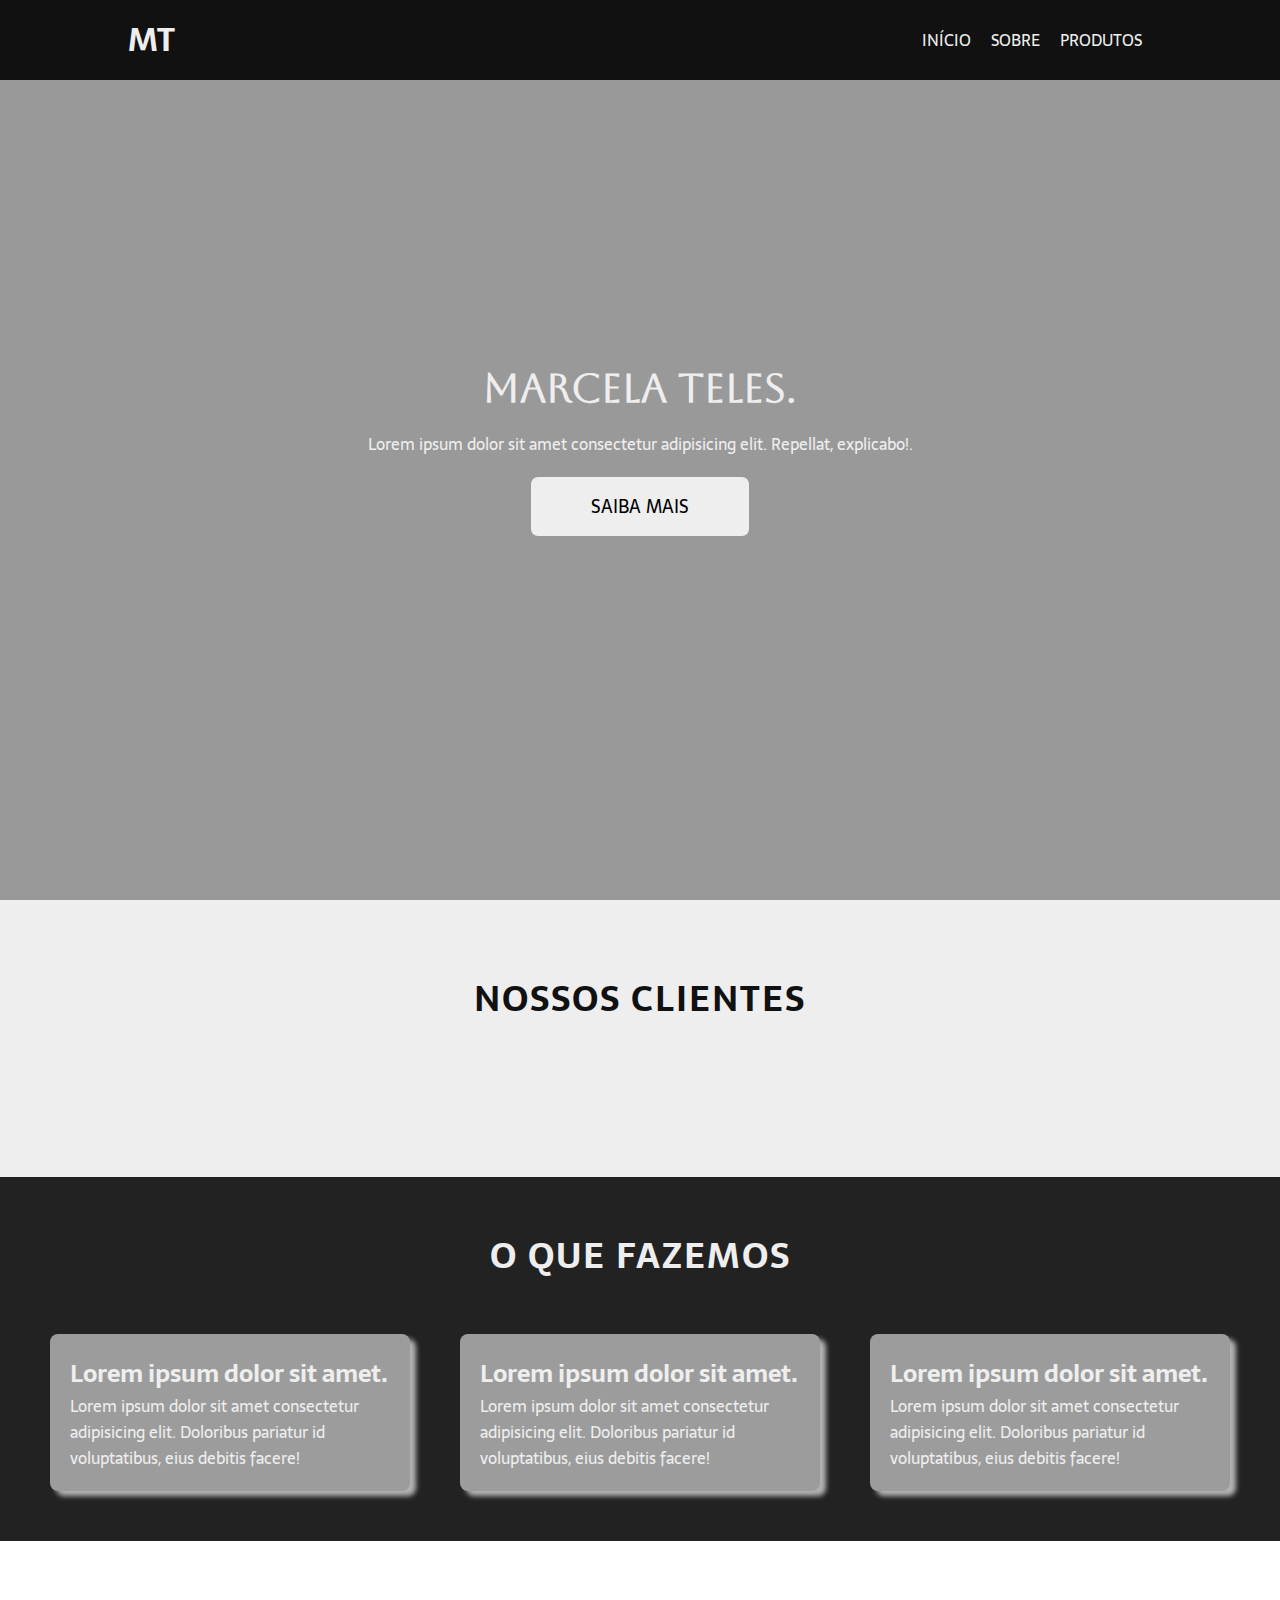
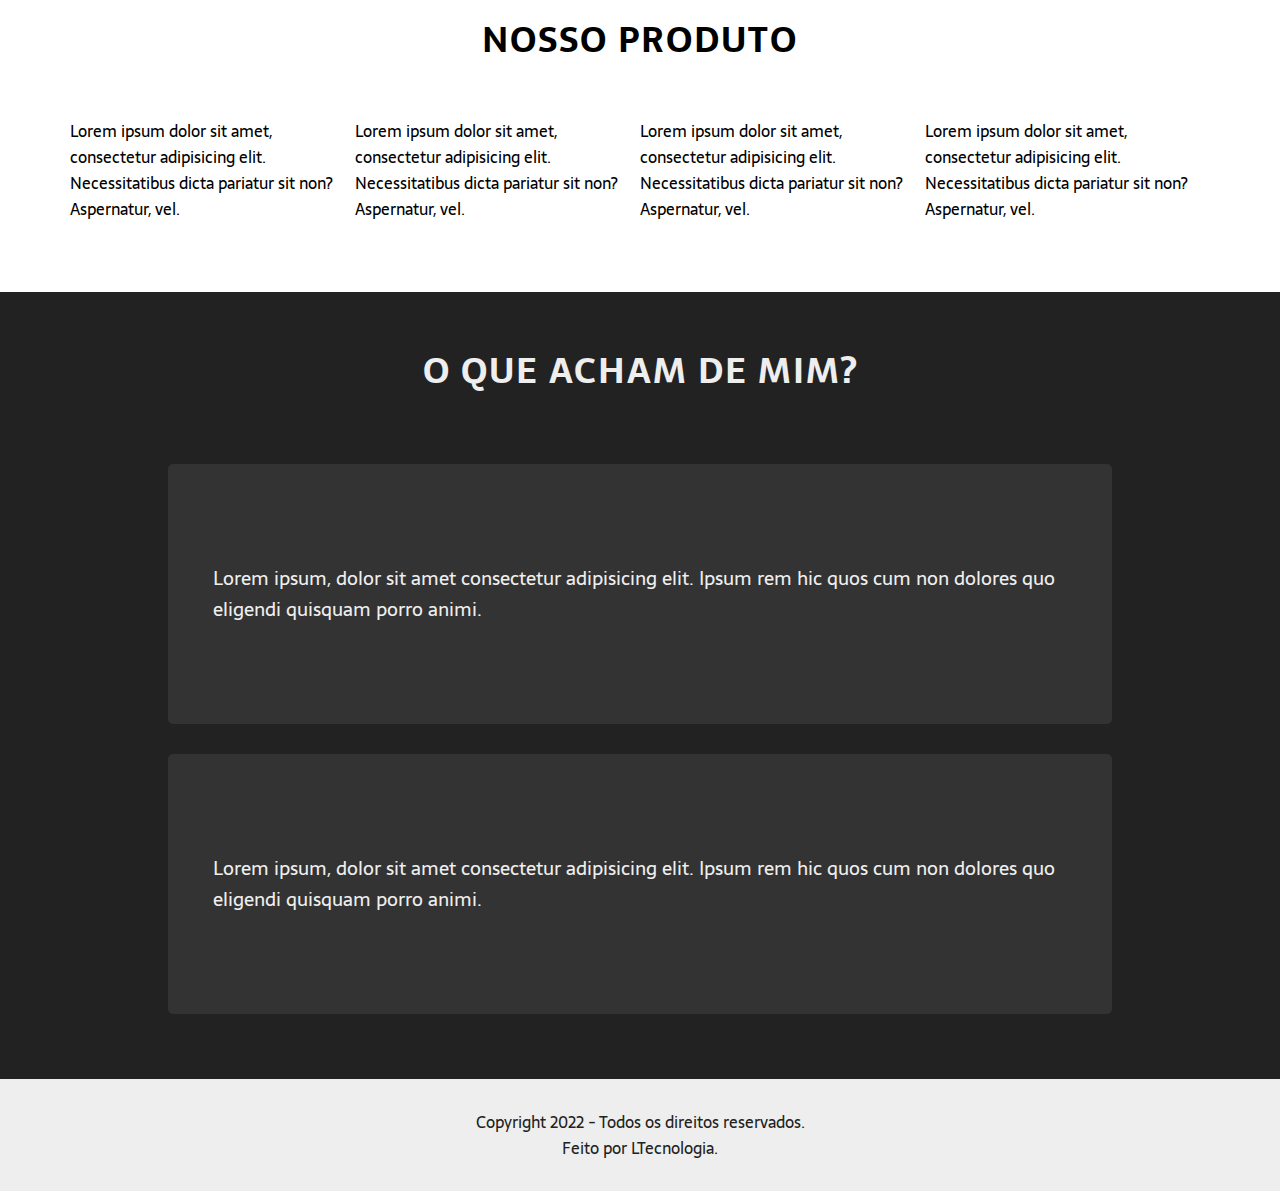
==== ZINTH/ZINTH/index.html @ a5e09588 "Add files via upload" ====
<!DOCTYPE html>
<html lang="en">
<head>
    <meta charset="UTF-8">
    <meta http-equiv="X-UA-Compatible" content="IE=edge">
    <meta name="viewport" content="width=device-width, initial-scale=1.0">
    <title>Marcela Teles</title>
    <link rel="stylesheet" href="css/style.css">
    <link rel="stylesheet" media="screen and (max-width: 768px)" href="css/mobile.css">
    
    <script src="https://kit.fontawesome.com/e301f565b0.js" crossorigin="anonymous"></script>

</head>
<body>
    <nav id="navbar">
        <div id="navbar-container">
            <h1 class="logo">MT</h1>
            <ul id="navbar-items">
                <li><a href="#">Início</a></li>
                <li><a href="#clients">Sobre</a></li>
                <li><a href="#product">Produtos</a></li>
            </ul>
        </div>
    </nav>
    
    <header id="showcase">
        <div id="showcase-container">
            <h2 class="h">Marcela Teles.</h2>
            <p class="h2">Lorem ipsum dolor sit amet consectetur adipisicing elit. Repellat, explicabo!.</p>
            <a href="" class="btn">Saiba mais</a>
        </div>
    </header>

<!-- About -->
<section id="clients">
    <div class="headline">Nossos clientes</div>
    <div id="clients-container">
        <img src="/img/netflix.png" class="client" alt="">
        <img src="/img/google.png" class="client" alt="">
        <img src="/img/apple.png" class="client" alt="">
        <img src="/img/microsoft.png" class="client" alt="">
    </div>

    
</section>

<section id="features">
    <div class="headline">O que fazemos</div>
    <div id="features-container">
        <div class="feature">
            <i class="fas fa-tachometer-alt fa-3x"></i>
            <span class="feature-title">Lorem ipsum dolor sit amet.</span>
            <p>Lorem ipsum dolor sit amet consectetur adipisicing elit. Doloribus pariatur id voluptatibus, eius debitis facere!</p>
            
        </div>
        <div class="feature">
            <i class="fas fa-layer-group fa-3x"></i>
            <span class="feature-title">Lorem ipsum dolor sit amet.</span>
            <p>Lorem ipsum dolor sit amet consectetur adipisicing elit. Doloribus pariatur id voluptatibus, eius debitis facere!</p>
            
        </div>
        <div class="feature">
            <i class="fas fa-code fa-3x"></i>
            <span class="feature-title">Lorem ipsum dolor sit amet.</span>
            <p>Lorem ipsum dolor sit amet consectetur adipisicing elit. Doloribus pariatur id voluptatibus, eius debitis facere!</p>
            
        </div>
    </div>
</section>

<section id="product">
    <div class="headline">Nosso produto</div>
    <div id="product-container">
        <img src="/img/iphone-x.png" alt="" class="iphone-x">
        <div id="items">
            <i class="fas fa-map-marked fa-3x color-primary"></i>
            <p>Lorem ipsum dolor sit amet, consectetur adipisicing elit. Necessitatibus dicta pariatur sit non? Aspernatur, vel.</p>
        </div>
        <div id="items">
            <i class="fa-brands fa-adversal fa-3x color-primary"></i>
            <p>Lorem ipsum dolor sit amet, consectetur adipisicing elit. Necessitatibus dicta pariatur sit non? Aspernatur, vel.</p>
        </div>
        <div id="items">
            <i class="fa-brands fa-salesforce fa-3x color-primary"></i>
            <p>Lorem ipsum dolor sit amet, consectetur adipisicing elit. Necessitatibus dicta pariatur sit non? Aspernatur, vel.</p>
        </div>
        <div id="items">
            <i class="fa-solid fa-book-open fa-3x color-primary"></i>
            <p>Lorem ipsum dolor sit amet, consectetur adipisicing elit. Necessitatibus dicta pariatur sit non? Aspernatur, vel.</p>
        </div>
    </div>
</section>

<div id="testimonials">
    <div class="headline">O que acham de mim?</div>
    <div id="testimonials-container">
        <div class="testimonial">
            <img src="/img/person-1.jpeg" alt="" class="testimonial-image">
            <p>Lorem ipsum, dolor sit amet consectetur adipisicing elit. Ipsum rem hic quos cum non dolores quo eligendi quisquam porro animi.</p>

        </div>
    </div>
    <div id="testimonials-container">
        <div class="testimonial">
            <img src="/img/abacaxi.jpg" alt="" class="testimonial-image">
            <p>Lorem ipsum, dolor sit amet consectetur adipisicing elit. Ipsum rem hic quos cum non dolores quo eligendi quisquam porro animi.</p>
        </div>    
        
    </div>
</div>

<footer id="footer">
    <p>Copyright 2022 - Todos os direitos reservados.</p>
    <p>Feito por LTecnologia.</p>
</footer>
    
    
</body>
</html>
---- ZINTH/ZINTH/css/style.css ----
@import url('https://fonts.googleapis.com/css2?family=Aboreto&family=Righteous&family=Sarala:wght@400;700&display=swap');

* {
    box-sizing: border-box;
    padding: 0;
    margin: 0;

}

body {
    font-family: 'Sarala', cursive;
}

a {
    text-decoration: none;
    color: inherit;

}

.logo {
    font-size: 2rem;
}

.h {
    font-family: 'Aboreto', cursive;
    font-size: 2.5rem;
    text-align: center;
}

.h2 {
    font-size: 1rem;
    text-align: center;
    padding: 20px;

}

.btn {
    display: inline-block;
    padding: 15px 60px;
    font-size: 1.1rem;
    text-transform: uppercase;
    background: #eee;
    color: #000;
    border-radius: 7px;
    transition: background 500ms ease-in-out;

}

.btn:hover {
    cursor: pointer;
    background: #000;
    color: #eee;
}

.headline {
    font-family: 'Sarala', cursive;
    font-size: 2.2rem;
    text-transform: uppercase;
    font-weight: bold;
    text-align: center;
    padding-bottom: 50px;
    letter-spacing: 2px;
}

/* navbar */

#navbar {
    width: 100%;
    background: #111;
    color: #eee;
    height: 80px;
    position: fixed;
}

#navbar-container {
    width: 80%;
    height: 100%;
    margin: auto;
    display: flex;
    justify-content: space-between;
    align-items: center;
}

#navbar-items {
    display: flex;
    list-style: none;
    text-transform: uppercase;
}

#navbar-items li {
    padding: 10px;

}

/* showcase */

#showcase {
    height: 100vh;
    display: flex;
    justify-content: center;
    align-items: center;
    color: #eee;
    background: url('/img/showcase.jpg') no-repeat center center/cover;
    
    /* overlay */
    background-color: rgba(0,0,0,0.4);   
    background-blend-mode: color;
    
}

#showcase-container {
    text-align: center;
}

/* clients */

#clients {
    width: 100%;
    background: #eee;
    color: #111;
    padding: 70px;
}

#clients-container {
    display: grid;
    grid-template-columns: repeat(4, 1fr);
    justify-items: center;
    padding: 15px;
}

.client {
    display: inline-block;
    width: 25%;
}

/* about */

#features {
    width: 100%;
    background: #222;
    color: #eee;
    padding: 50px;
}

#features-container {
    width: 100%;
    margin: auto;
    display: grid;
    grid-template-columns: repeat(3, 1fr);
    grid-column-gap: 50px;
}

.feature {
    display: flex;
    flex-direction: column;
    background: rgb(156, 156, 156);
    padding: 20px;
    border-radius: 8px;
    box-shadow: 6px 5px 5px rgb(179, 179, 179);
}

.feature-title {
    font-size: 1.5rem;
    font-weight: bold;

}

/* product */

#product {
    width: 100%;
    padding: 70px;

}

#product-container {
    display: flex;
    justify-content: center;
    align-items: center;

}

#items {
    width: 650px;
}

#items .item {
    display: flex;
    padding: 10px;
    margin: 15px 0;
    font-size: 1.2rem;

}

/* testimonials */

.testimonial {
    display: flex;
    align-items: center;
    font-size: 1.2rem;
    background: #333;
    padding: 15px;
    margin: 15px 0;
    border-radius: 5px;

}

#testimonials {
    width: 100%;
    background: #222;
    color: #eee;
    padding: 50px;

}

#testimonials-container {
    width: 80%;
    margin: auto;
    display: flex;
    align-items: center;
    flex-direction: column;
}

.testimonial .testimonial-image {
    height: 200px;
    width: auto;
    border-radius: 50%;
    margin: 15px;
    box-shadow: 0 0 1em rgb(230, 230, 230);
}


/* footer */

#footer {
    background: #eee;
    color: #222;
    text-align: center;
    padding: 30px;
    
}
---- ZINTH/ZINTH/css/mobile.css ----
#navbar {
    height: 215px;
}

#navbar-container {
    flex-direction: column;
    padding: 20px 0;
}

#navbar-items {
    flex-direction: column;
    text-align: center;
    width: 100%;
}

#navbar-items li:nth-child(2) {
    border-top: 1px solid #333;
    border-bottom: 1px solid #333;
}

/* clients */

#clients-container {
    grid-template-columns: repeat(2, 1fr);
}

.client {
    width: 50%;
}

/* features */

#features-container {
    grid-template-columns: 1fr;
}

#features-container .feature:nth-child(2) {
    margin: 15px 0;
}

/* product */

#product-container {
    flex-direction: column;
}

.items {
    width: 90%;
}

.item {
    flex-direction: column;
    align-items: center;
    text-align: center;

}

#testimonial {
    flex-direction: column;
    text-align: center;
}
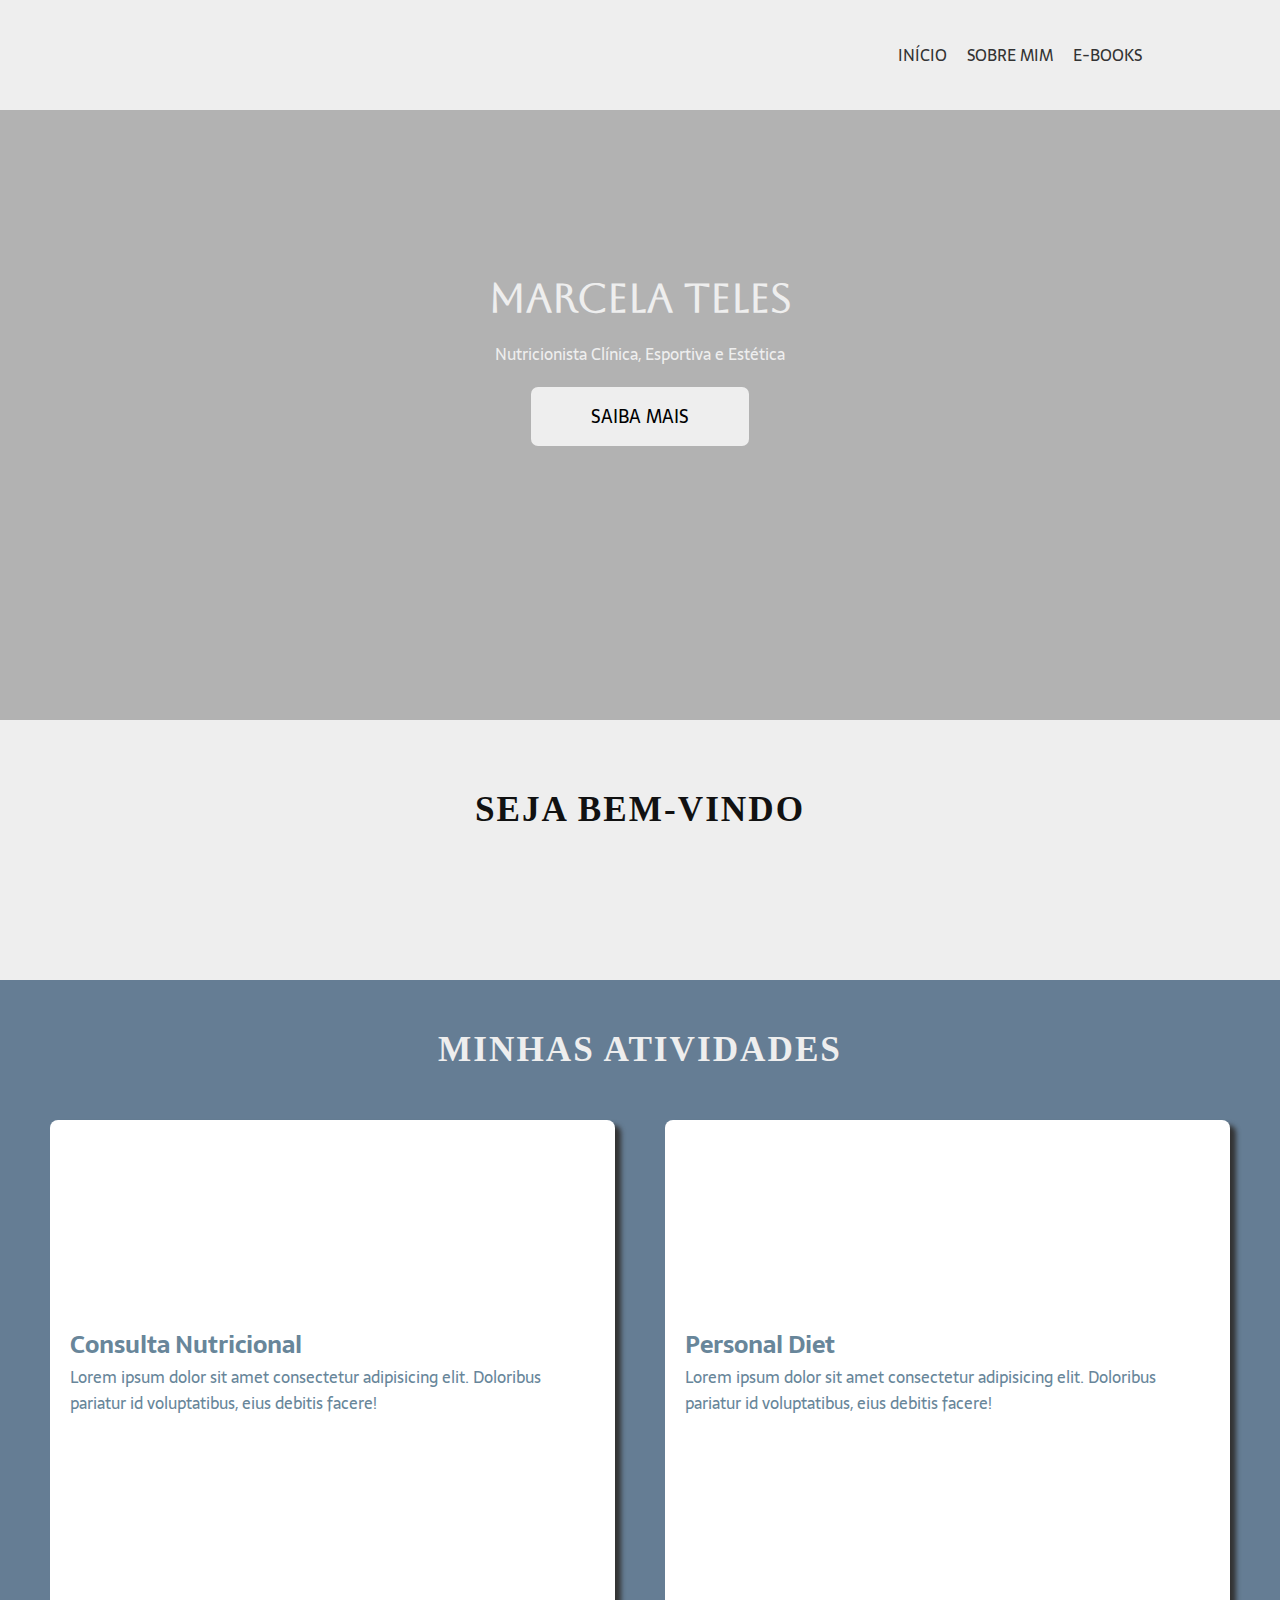
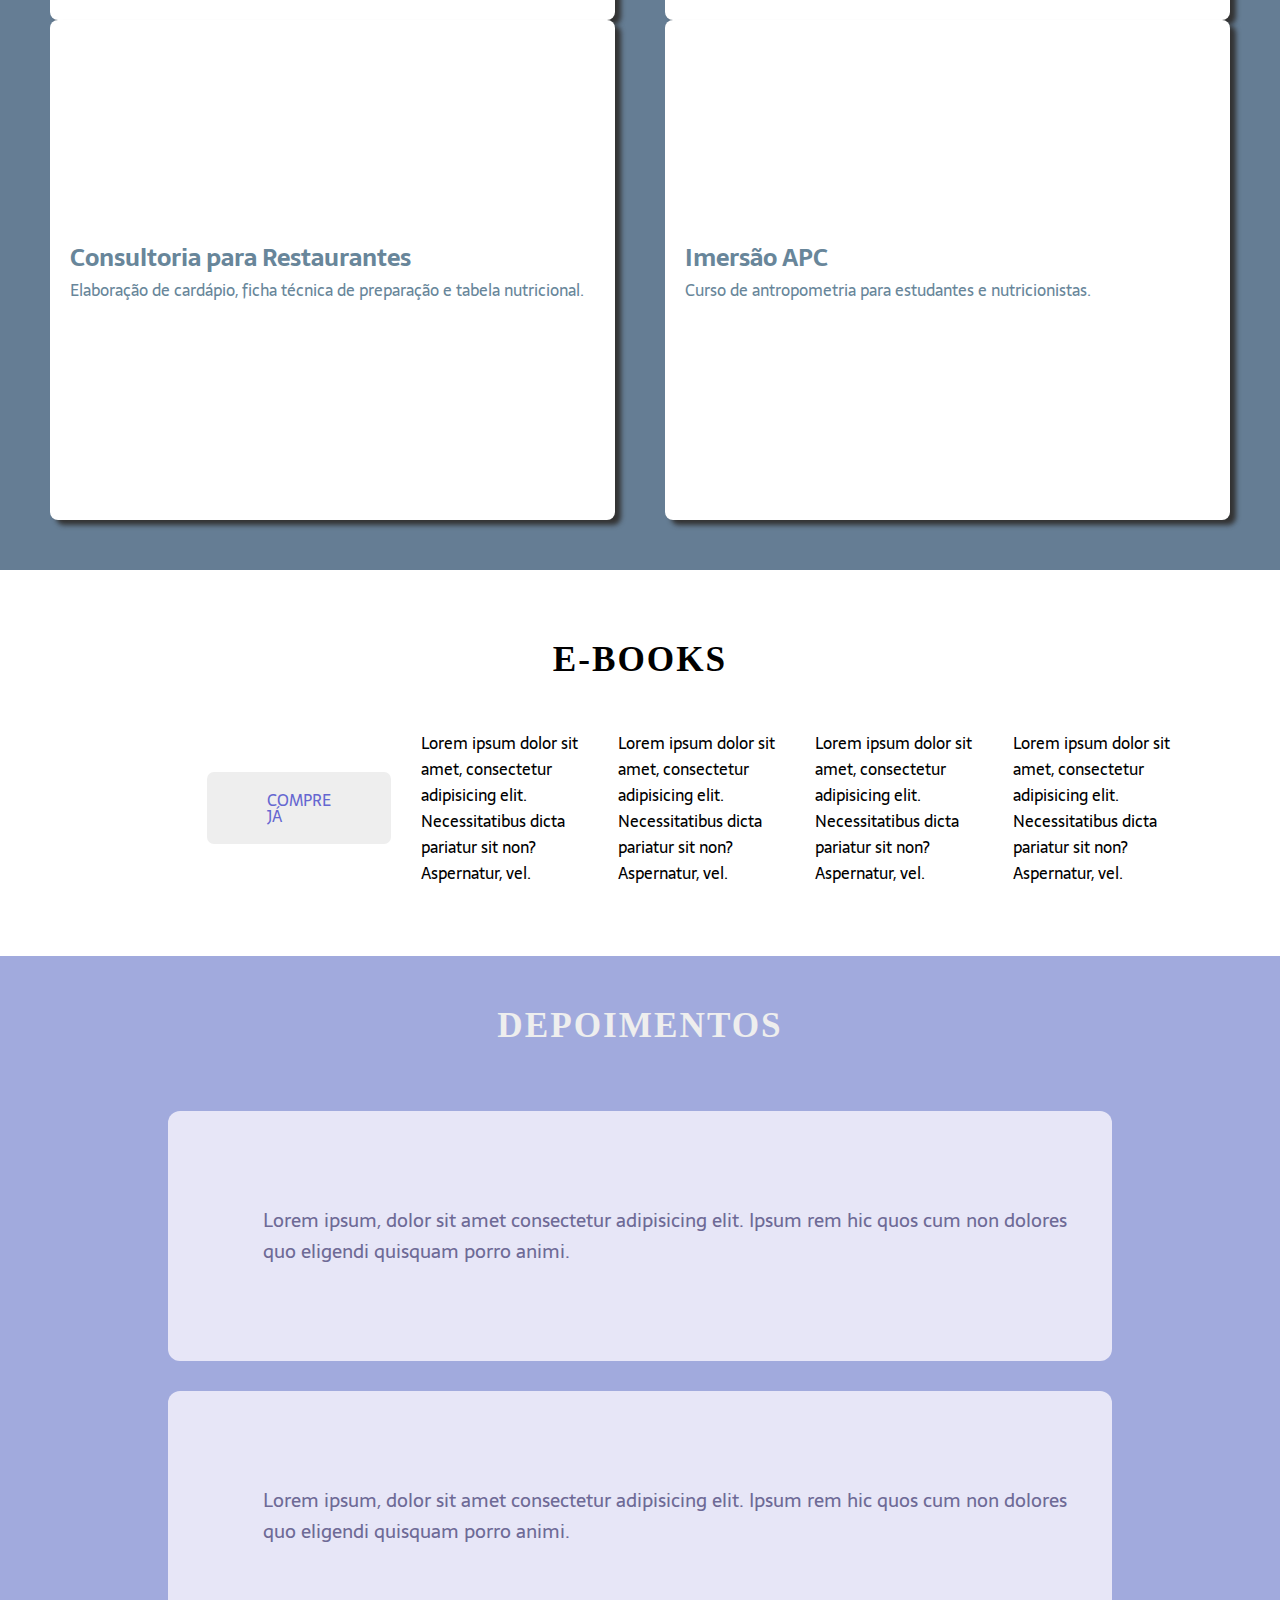
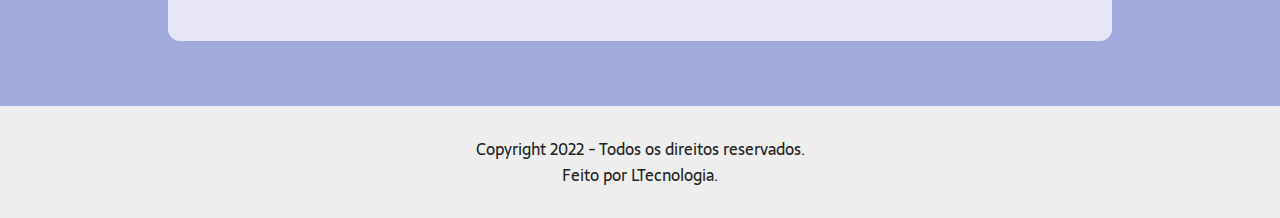
==== commit cd11ca1e: "Add files via upload" ====
--- a/ZINTH/ZINTH/index.html
+++ b/ZINTH/ZINTH/index.html
@@ -14,64 +14,71 @@
 <body>
     <nav id="navbar">
         <div id="navbar-container">
-            <h1 class="logo">MT</h1>
+            <img src="/img/MT.png" class="mt" alt="">
             <ul id="navbar-items">
-                <li><a href="#">Início</a></li>
-                <li><a href="#clients">Sobre</a></li>
-                <li><a href="#product">Produtos</a></li>
+                <li><a href="#showcase">Início</a></li>
+                <li><a href="#clients">Sobre mim</a></li>
+                <li><a href="#product">E-books</a></li>
             </ul>
         </div>
     </nav>
     
     <header id="showcase">
         <div id="showcase-container">
-            <h2 class="h">Marcela Teles.</h2>
-            <p class="h2">Lorem ipsum dolor sit amet consectetur adipisicing elit. Repellat, explicabo!.</p>
+            <h2 class="h">Marcela Teles</h2>
+            <p class="h2">Nutricionista Clínica, Esportiva e Estética</p>
             <a href="" class="btn">Saiba mais</a>
         </div>
     </header>
 
 <!-- About -->
 <section id="clients">
-    <div class="headline">Nossos clientes</div>
+    <div class="headline">Seja Bem-vindo</div>
     <div id="clients-container">
         <img src="/img/netflix.png" class="client" alt="">
         <img src="/img/google.png" class="client" alt="">
-        <img src="/img/apple.png" class="client" alt="">
-        <img src="/img/microsoft.png" class="client" alt="">
+        <img src="/img/whats.png" class="client" alt="">
+        <img src="/img/insta.png" class="client" alt="">
     </div>
 
     
 </section>
 
 <section id="features">
-    <div class="headline">O que fazemos</div>
+    <div class="headline">MINHAS ATIVIDADES</div>
     <div id="features-container">
         <div class="feature">
             <i class="fas fa-tachometer-alt fa-3x"></i>
-            <span class="feature-title">Lorem ipsum dolor sit amet.</span>
+            <span class="feature-title">Consulta Nutricional</span>
             <p>Lorem ipsum dolor sit amet consectetur adipisicing elit. Doloribus pariatur id voluptatibus, eius debitis facere!</p>
             
         </div>
         <div class="feature">
             <i class="fas fa-layer-group fa-3x"></i>
-            <span class="feature-title">Lorem ipsum dolor sit amet.</span>
+            <span class="feature-title">Personal Diet</span>
             <p>Lorem ipsum dolor sit amet consectetur adipisicing elit. Doloribus pariatur id voluptatibus, eius debitis facere!</p>
             
         </div>
         <div class="feature">
             <i class="fas fa-code fa-3x"></i>
-            <span class="feature-title">Lorem ipsum dolor sit amet.</span>
-            <p>Lorem ipsum dolor sit amet consectetur adipisicing elit. Doloribus pariatur id voluptatibus, eius debitis facere!</p>
+            <span class="feature-title">Consultoria para Restaurantes</span>
+            <p>Elaboração de cardápio, ficha técnica de preparação e tabela nutricional.</p>
+            
+        </div>
+        <div class="feature">
+            <i class="fas fa-code fa-3x"></i>
+            <span class="feature-title">Imersão APC</span>
+            <p>Curso de antropometria para estudantes e nutricionistas.</p>
             
         </div>
     </div>
 </section>
 
 <section id="product">
-    <div class="headline">Nosso produto</div>
+    <div class="headline">E-BOOKS</div>
     <div id="product-container">
-        <img src="/img/iphone-x.png" alt="" class="iphone-x">
+        <img src="/img/ebook.png" alt="" class="iphone-x">
+        <a href="" class="btn2">COMPRE JÁ</a>
         <div id="items">
             <i class="fas fa-map-marked fa-3x color-primary"></i>
             <p>Lorem ipsum dolor sit amet, consectetur adipisicing elit. Necessitatibus dicta pariatur sit non? Aspernatur, vel.</p>
@@ -92,7 +99,7 @@
 </section>
 
 <div id="testimonials">
-    <div class="headline">O que acham de mim?</div>
+    <div class="headline">Depoimentos</div>
     <div id="testimonials-container">
         <div class="testimonial">
             <img src="/img/person-1.jpeg" alt="" class="testimonial-image">
@@ -102,7 +109,7 @@
     </div>
     <div id="testimonials-container">
         <div class="testimonial">
-            <img src="/img/abacaxi.jpg" alt="" class="testimonial-image">
+            <img src="/img/person-2.jpeg" alt="" class="testimonial-image">
             <p>Lorem ipsum, dolor sit amet consectetur adipisicing elit. Ipsum rem hic quos cum non dolores quo eligendi quisquam porro animi.</p>
         </div>    
         
@@ -114,6 +121,16 @@
     <p>Feito por LTecnologia.</p>
 </footer>
     
+<!-- jquery -->
+
+<script
+  src="https://code.jquery.com/jquery-3.6.0.min.js"
+  integrity="sha256-/xUj+3OJU5yExlq6GSYGSHk7tPXikynS7ogEvDej/m4="
+  crossorigin="anonymous"></script>
+
+  <!-- script -->
+
+  <script src="js/main.js"></script>
     
 </body>
 </html>--- a/ZINTH/ZINTH/css/style.css
+++ b/ZINTH/ZINTH/css/style.css
@@ -1,242 +1,211 @@
-@import url('https://fonts.googleapis.com/css2?family=Aboreto&family=Righteous&family=Sarala:wght@400;700&display=swap');
-
+@import "https://fonts.googleapis.com/css2?family=Aboreto&family=Righteous&family=Sarala:wght@400;700&display=swap";
 * {
-    box-sizing: border-box;
-    padding: 0;
-    margin: 0;
-
-}
-
+  box-sizing: border-box;
+  padding: 0;
+  margin: 0;
+}
 body {
-    font-family: 'Sarala', cursive;
-}
-
+  font-family: "Sarala", cursive;
+}
 a {
-    text-decoration: none;
-    color: inherit;
-
-}
-
+  text-decoration: none;
+  color: inherit;
+}
+.iphone-x {
+  width: 50vh;
+  height: auto;
+  padding: none;
+}
+.mt {
+  height: 80%;
+}
 .logo {
-    font-size: 2rem;
-}
-
+  font-size: 2rem;
+}
 .h {
-    font-family: 'Aboreto', cursive;
-    font-size: 2.5rem;
-    text-align: center;
-}
-
+  font-family: "Aboreto", cursive;
+  font-size: 2.5rem;
+  text-align: center;
+}
 .h2 {
-    font-size: 1rem;
-    text-align: center;
-    padding: 20px;
-
-}
-
+  font-size: 1rem;
+  text-align: center;
+  padding: 20px;
+}
 .btn {
-    display: inline-block;
-    padding: 15px 60px;
-    font-size: 1.1rem;
-    text-transform: uppercase;
-    background: #eee;
-    color: #000;
-    border-radius: 7px;
-    transition: background 500ms ease-in-out;
-
-}
-
+  display: inline-block;
+  padding: 15px 60px;
+  font-size: 1.1rem;
+  text-transform: uppercase;
+  background: #eee;
+  color: #000;
+  border-radius: 7px;
+  transition: background 500ms ease-in-out;
+}
 .btn:hover {
-    cursor: pointer;
-    background: #000;
-    color: #eee;
-}
-
+  cursor: pointer;
+  background: #272727;
+  color: #eee;
+}
+.btn2 {
+  display: inline-block;
+  padding: 20px 60px;
+  font-size: 1rem;
+  text-transform: uppercase;
+  background: #eee;
+  color: #6567d1;
+  border-radius: 7px;
+  transition: background 500ms ease-in-out;
+  margin-right: 30px;
+  line-height: 100%;
+}
+.btn2:hover {
+  cursor: pointer;
+  background: #6567d1;
+  color: #eee;
+}
 .headline {
-    font-family: 'Sarala', cursive;
-    font-size: 2.2rem;
-    text-transform: uppercase;
-    font-weight: bold;
-    text-align: center;
-    padding-bottom: 50px;
-    letter-spacing: 2px;
-}
-
-/* navbar */
-
+  font-family: 'ABHAYA LIBRE REGULAR';
+  font-size: 2.2rem;
+  text-transform: uppercase;
+  font-weight: 700;
+  text-align: center;
+  padding-bottom: 50px;
+  letter-spacing: 2px;
+}
 #navbar {
-    width: 100%;
-    background: #111;
-    color: #eee;
-    height: 80px;
-    position: fixed;
-}
-
+  width: 100%;
+  background: #eee;
+  color: #333;
+  height: 110px;
+  position: fixed;
+}
 #navbar-container {
-    width: 80%;
-    height: 100%;
-    margin: auto;
-    display: flex;
-    justify-content: space-between;
-    align-items: center;
-}
-
+  width: 80%;
+  height: 100%;
+  margin: auto;
+  display: flex;
+  justify-content: space-between;
+  align-items: center;
+}
 #navbar-items {
-    display: flex;
-    list-style: none;
-    text-transform: uppercase;
-}
-
+  display: flex;
+  list-style: none;
+  text-transform: uppercase;
+}
 #navbar-items li {
-    padding: 10px;
-
-}
-
-/* showcase */
-
+  padding: 10px;
+}
 #showcase {
-    height: 100vh;
-    display: flex;
-    justify-content: center;
-    align-items: center;
-    color: #eee;
-    background: url('/img/showcase.jpg') no-repeat center center/cover;
-    
-    /* overlay */
-    background-color: rgba(0,0,0,0.4);   
-    background-blend-mode: color;
-    
-}
-
+  height: 80vh;
+  display: flex;
+  justify-content: center;
+  align-items: center;
+  color: #eee;
+  background: url(/img/nutri.png) no-repeat center center/cover;
+  background-color: rgba(0, 0, 0, 0.3);
+  background-blend-mode: color;
+}
 #showcase-container {
-    text-align: center;
-}
-
-/* clients */
-
+  text-align: center;
+}
+#testimonials .headline {
+  color: #eee;
+}
 #clients {
-    width: 100%;
-    background: #eee;
-    color: #111;
-    padding: 70px;
-}
-
+  width: 100%;
+  background: #eee;
+  color: #111;
+  padding: 70px;
+}
 #clients-container {
-    display: grid;
-    grid-template-columns: repeat(4, 1fr);
-    justify-items: center;
-    padding: 15px;
-}
-
+  display: grid;
+  grid-template-columns: repeat(4, 1fr);
+  justify-items: center;
+  padding: 15px;
+}
 .client {
-    display: inline-block;
-    width: 25%;
-}
-
-/* about */
-
+  display: inline-block;
+  width: 25%;
+}
 #features {
-    width: 100%;
-    background: #222;
-    color: #eee;
-    padding: 50px;
-}
-
+  width: 100%;
+  background: #657d94;
+  color: #eee;
+  padding: 50px;
+}
 #features-container {
-    width: 100%;
-    margin: auto;
-    display: grid;
-    grid-template-columns: repeat(3, 1fr);
-    grid-column-gap: 50px;
-}
-
+  width: 100%;
+  margin: auto;
+  display: grid;
+  grid-template-columns: repeat(2, 1fr);
+  grid-column-gap: 50px;
+}
 .feature {
-    display: flex;
-    flex-direction: column;
-    background: rgb(156, 156, 156);
-    padding: 20px;
-    border-radius: 8px;
-    box-shadow: 6px 5px 5px rgb(179, 179, 179);
-}
-
+  display: flex;
+  flex-direction: column;
+  background: #fff;
+  padding: 20px;
+  border-radius: 8px;
+  box-shadow: 6px 5px 5px #333;
+  height: 500px;
+  justify-content: center;
+  color: #68869a;
+}
 .feature-title {
-    font-size: 1.5rem;
-    font-weight: bold;
-
-}
-
-/* product */
-
+  font-size: 1.5rem;
+  font-weight: 700;
+}
 #product {
-    width: 100%;
-    padding: 70px;
-
-}
-
+  width: 100%;
+  padding: 70px;
+}
 #product-container {
-    display: flex;
-    justify-content: center;
-    align-items: center;
-
-}
-
+  display: flex;
+  justify-content: center;
+  align-items: center;
+}
 #items {
-    width: 650px;
-}
-
+  width: 650px;
+}
 #items .item {
-    display: flex;
-    padding: 10px;
-    margin: 15px 0;
-    font-size: 1.2rem;
-
-}
-
-/* testimonials */
-
+  display: flex;
+  padding: 10px;
+  margin: 15px 0;
+  font-size: 1.2rem;
+}
 .testimonial {
-    display: flex;
-    align-items: center;
-    font-size: 1.2rem;
-    background: #333;
-    padding: 15px;
-    margin: 15px 0;
-    border-radius: 5px;
-
-}
-
+  display: flex;
+  align-items: center;
+  font-size: 1.2rem;
+  background: #e7e6f7;
+  padding: 15px;
+  margin: 15px 0;
+  border-radius: 12px;
+}
 #testimonials {
-    width: 100%;
-    background: #222;
-    color: #eee;
-    padding: 50px;
-
-}
-
+  width: 100%;
+  background: #a1aadd;
+  color: #6e6a96;
+  padding: 50px;
+}
 #testimonials-container {
-    width: 80%;
-    margin: auto;
-    display: flex;
-    align-items: center;
-    flex-direction: column;
-}
-
+  width: 80%;
+  margin: auto;
+  display: flex;
+  align-items: center;
+  flex-direction: column;
+}
 .testimonial .testimonial-image {
-    height: 200px;
-    width: auto;
-    border-radius: 50%;
-    margin: 15px;
-    box-shadow: 0 0 1em rgb(230, 230, 230);
-}
-
-
-/* footer */
-
+  height: 200px;
+  width: auto;
+  border-radius: 50%;
+  margin: 10px 40px;
+  box-shadow: 0 0 1em #e6e6e6;
+}
 #footer {
-    background: #eee;
-    color: #222;
-    text-align: center;
-    padding: 30px;
-    
-}
-
+  background: #eee;
+  color: #222;
+  text-align: center;
+  padding: 30px;
+}
--- a/ZINTH/ZINTH/css/mobile.css
+++ b/ZINTH/ZINTH/css/mobile.css
@@ -1,62 +1 @@
-#navbar {
-    height: 215px;
-}
-
-#navbar-container {
-    flex-direction: column;
-    padding: 20px 0;
-}
-
-#navbar-items {
-    flex-direction: column;
-    text-align: center;
-    width: 100%;
-}
-
-#navbar-items li:nth-child(2) {
-    border-top: 1px solid #333;
-    border-bottom: 1px solid #333;
-}
-
-/* clients */
-
-#clients-container {
-    grid-template-columns: repeat(2, 1fr);
-}
-
-.client {
-    width: 50%;
-}
-
-/* features */
-
-#features-container {
-    grid-template-columns: 1fr;
-}
-
-#features-container .feature:nth-child(2) {
-    margin: 15px 0;
-}
-
-/* product */
-
-#product-container {
-    flex-direction: column;
-}
-
-.items {
-    width: 90%;
-}
-
-.item {
-    flex-direction: column;
-    align-items: center;
-    text-align: center;
-
-}
-
-#testimonial {
-    flex-direction: column;
-    text-align: center;
-}
-
+#navbar{height:270px}#navbar-container{flex-direction:column;padding:20px 0}#navbar-items{flex-direction:column;text-align:center;width:100%}#navbar-items li:nth-child(2){border-top:1px solid #333;border-bottom:1px solid #333}#clients-container{grid-template-columns:repeat(2,1fr)}.client{width:80%;padding:10px}.mt{width:15vh;height:auto}.btn2{margin-top:20px}.zinth{border-radius:20px}#features-container{grid-template-columns:1fr}#features-container .feature:nth-child(2){margin:15px 0}#product-container{flex-direction:column}#items{width:90%;padding:20px;margin-top:40px}.item{flex-direction:column;align-items:center;text-align:center}.testimonial{flex-direction:column;text-align:center;font-size:.8rem;padding:20px}.iphone-x{width:100%;height:auto}
